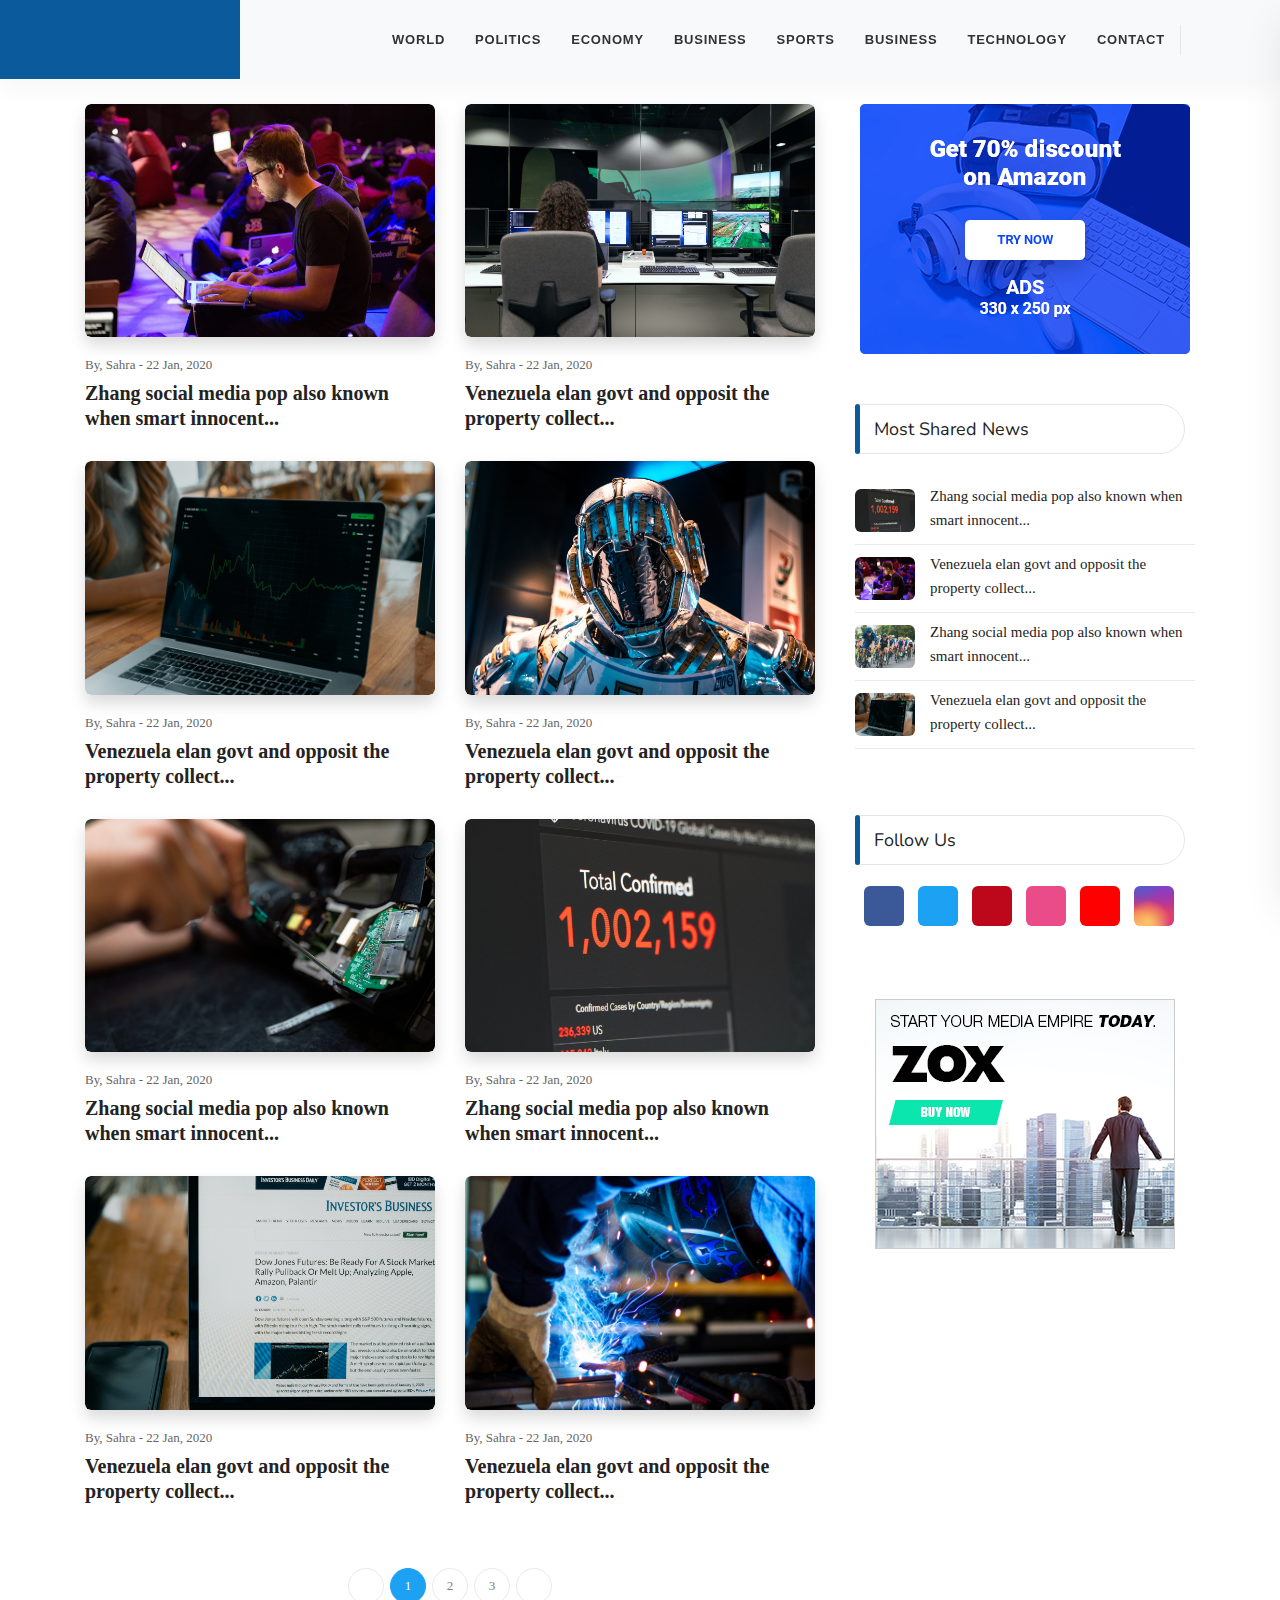
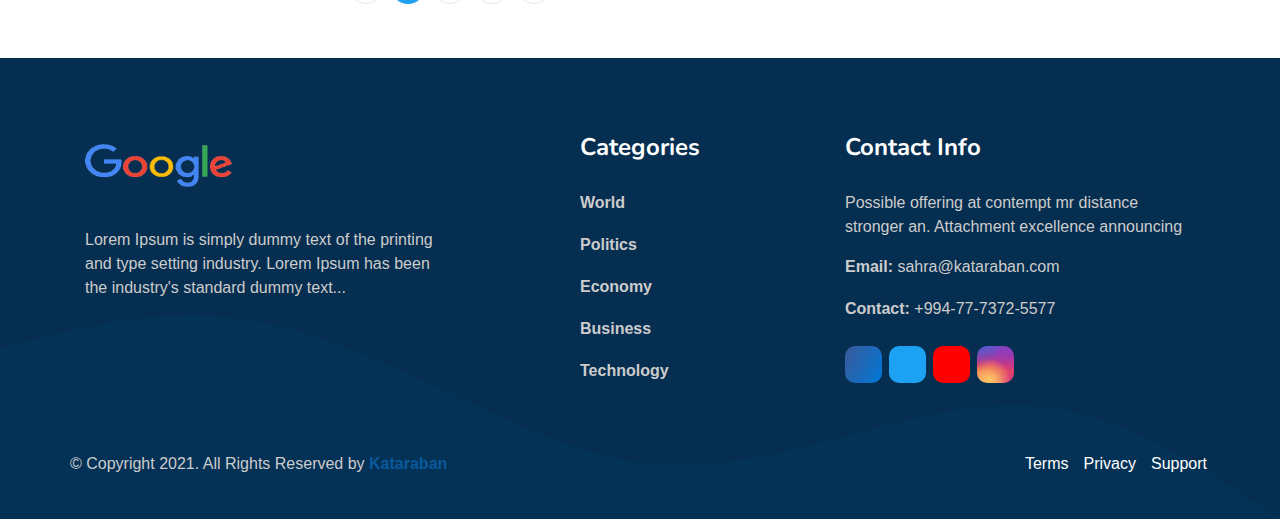
==== category.html @ 8603c038 "category started" ====
<!DOCTYPE html>
<html lang="en">

<head>
    <meta charset="UTF-8">
    <meta http-equiv="X-UA-Compatible" content="IE=edge">
    <meta name="viewport" content="width=device-width, initial-scale=1.0">
    <title>Home</title>
    <link rel="stylesheet" href="https://cdnjs.cloudflare.com/ajax/libs/twitter-bootstrap/4.5.0/css/bootstrap.min.css">
    <script src="https://kit.fontawesome.com/1f2890de0d.js" crossorigin="anonymous"></script>
    <link href="https://fonts.googleapis.com/css2?family=Nunito:wght@200;300;400;600;700;800&display=swap"
        rel="stylesheet">
    <!-- <link rel="stylesheet" href="https://cdnjs.cloudflare.com/ajax/libs/animate.css/4.0.0/animate.min.css"> -->
    <link rel="stylesheet" href="https://cdnjs.cloudflare.com/ajax/libs/animate.css/4.1.0/animate.min.css">
    <link rel="stylesheet" href="https://cdnjs.cloudflare.com/ajax/libs/animate.css/4.1.0/animate.min.css">
    <link rel="stylesheet" href="https://cdnjs.cloudflare.com/ajax/libs/OwlCarousel2/2.3.4/assets/owl.carousel.min.css">
    <link rel="stylesheet"
        href="https://cdnjs.cloudflare.com/ajax/libs/OwlCarousel2/2.3.4/assets/owl.theme.default.min.css">
    <link rel="stylesheet" href="assets/font/flaticon.css">
    <link rel="stylesheet" href="assets/css/style.css">
</head>

<body>
    <!-- Preloader Start -->
    <div class="se-pre-con"></div>
    <!-- Preloader End -->
    <!-- header started -->
    <header>
        <section id="navbar">
            <nav class="navbar navbar-expand-lg navbar-light bg-light">
                <a class="navbar-brand" href="#">
                    <img class="logo-light" src="assets/img/logo-light.png" alt="">
                    <img class="logo-black" src="assets/img/logo.png" alt="">
                </a>
                <button class="navbar-toggler" type="button" data-toggle="collapse"
                    data-target="#navbarSupportedContent" aria-controls="navbarSupportedContent" aria-expanded="false"
                    aria-label="Toggle navigation">
                    <span class="navbar-toggler-icon"></span>
                </button>
                <div class="collapse navbar-collapse  justify-content-end" id="navbarSupportedContent">
                    <ul class="navbar-nav">
                        <li class="nav-item dropdown">
                            <a class="nav-link" href="index.html">
                                World
                            </a>
                        </li>
                        <li class="nav-item dropdown">
                            <a class="nav-link" href="#">
                                Politics
                            </a>
                        </li>
                        <li class="nav-item dropdown">
                            <a class="nav-link" href="#">
                                Economy
                            </a>
                        </li>
                        <li class="nav-item dropdown">
                            <a class="nav-link" href="#">
                                Business
                            </a>
                        </li>
                        <li class="nav-item dropdown">
                            <a class="nav-link" href="#">
                                Sports
                            </a>
                        </li>
                        <li class="nav-item dropdown">
                            <a class="nav-link" href="#">
                                Business
                            </a>
                        </li>
                        <li class="nav-item dropdown">
                            <a class="nav-link" href="#">
                                Technology
                            </a>
                        </li>
                        <!-- contanct informations is here -->
                        <li class="nav-item">
                            <a class="nav-contact" href="#">CONTACT</a>
                        </li>
                    </ul>
                    <div class="nav-icons">
                        <ul>
                            <li class="search">
                                <a href="#">
                                    <i class="fas fa-search"></i>
                                </a>
                            </li>
                            <li class="side-menu-icon">
                                <a href="#">
                                    <i class="fas fa-bars"></i>
                                </a>
                            </li>
                        </ul>

                    </div>
                    <div class="top-search">
                        <div class="input-group">
                            <form action="#">
                                <input type="text" name="text" class="form-control" placeholder="Search">
                                <button type="submit">
                                    <i class="fas fa-search"></i>
                                </button>
                            </form>
                        </div>
                    </div>
                </div>
                <div class="side-menu">
                    <a href="#" class="close-side">
                        <i class="fas fa-times"></i>
                    </a>
                    <div class="contact-info">
                        <h4>Contact Info</h4>
                        <ul>
                            <li>
                                <div class="icon">
                                    <i class="flaticon-email"></i>
                                </div>
                                <div class="info">
                                    <span>EMAIL</span>
                                    sahra@kataraban.com
                                </div>
                            </li>
                            <li>
                                <div class="icon">
                                    <i class="flaticon-telephone"></i>
                                </div>
                                <div class="info">
                                    <span>PHONE</span>
                                    +123 456 7890
                                </div>
                            </li>
                            <li>
                                <div class="icon">
                                    <i class="flaticon-countdown"></i>
                                </div>
                                <div class="info">
                                    <span>OFFICE HOURS</span>
                                    Sat - Wed : 8:00 - 4:00
                                </div>
                            </li>
                        </ul>
                    </div>
                    <div class="widget">
                        <h4 class="title">Additional Links</h4>
                        <ul>
                            <li><a href="#">About</a></li>
                            <li><a href="#">Login</a></li>
                            <li><a href="#">Register</a></li>
                            <li><a href="#">Contact Us</a></li>
                        </ul>
                    </div>
                    <div class="widget-social">
                        <h4 class="title">Connect With Us</h4>
                        <ul class="link">
                            <li class="facebook"><a href="#"><i class="fab fa-facebook-f"></i></a></li>
                            <li class="twitter"><a href="#"><i class="fab fa-twitter"></i></a></li>
                            <li class="pinterest"><a href="#"><i class="fab fa-pinterest"></i></a></li>
                            <li class="dribbble"><a href="#"><i class="fab fa-dribbble"></i></a></li>
                        </ul>
                    </div>
                </div>

            </nav>
        </section>
        <!-- navbar end -->
        <!-- header finished -->
    </header>
    <!-- header finished -->

    <main>
        <!-- <section id="banner">
            <div class="container">
                <div class="banner3">
                    <a href="#">
                        <img class="max-w-full" src="assets/img/banner-03.jpg" alt="IMG">
                    </a>
                </div>
            </div>
        </section> -->
        <section id="news-by-category">
            <div class="container">
                <div class="row">
                    <div class="col-md-10 col-lg-8">
                        <div class="row">
                            <div class="col-lg-6">
                                <div class="last-added-news">
                                    <div class="news-item pos-relative">
                                        <a href="blog-detail-1.html" class="news-pic trans-03 shadow">
                                            <!-- <span class="dis-sub-item-tag">Technology</span> -->
                                            <img src="assets/img/technology-3.jpg" alt="IMG">
                                        </a>
                                        <div class="p-t-15 news-title">
                                            <span>
                                                <a href="#" class="name trans-03">
                                                    By, Sahra
                                                </a>
                                                <span class="f1-s-3 m-rl-3"> - </span>
                                                <span class="f1-s-3"> 22 Jan, 2020</span>
                                            </span>
                                            <h5>
                                                <a href="blog-detail-1.html" class="trans-03 news-title-a">
                                                    Zhang social media pop
                                                    also known when smart innocent...
                                                </a>
                                            </h5>
                                        </div>
                                    </div>
                                </div>
                            </div>
                            <div class="col-lg-6">
                                <div class="last-added-news">
                                    <div class="news-item pos-relative">
                                        <a href="blog-detail-1.html" class="news-pic trans-03 shadow">
                                            <!-- <span class="dis-sub-item-tag">Technology</span> -->
                                            <img src="assets/img/technology-1.jpg" alt="IMG">
                                        </a>
                                        <div class="p-t-15 news-title">
                                            <span>
                                                <a href="#" class="name trans-03">
                                                    By, Sahra
                                                </a>
                                                <span class="f1-s-3 m-rl-3"> - </span>
                                                <span class="f1-s-3"> 22 Jan, 2020</span>
                                            </span>
                                            <h5>
                                                <a href="blog-detail-1.html" class="trans-03 news-title-a">
                                                    Venezuela elan govt
                                                    and opposit the property collect...
                                                </a>
                                            </h5>
                                        </div>
                                    </div>
                                </div>
                            </div>
                            <div class="col-lg-6">
                                <div class="last-added-news">
                                    <div class="news-item pos-relative">
                                        <a href="blog-detail-1.html" class="news-pic trans-03 shadow">
                                            <!-- <span class="dis-sub-item-tag">Economy</span> -->
                                            <img src="assets/img/economy-1.jpg" alt="IMG">
                                        </a>
                                        <div class="p-t-15 news-title">
                                            <span>
                                                <a href="#" class="name trans-03">
                                                    By, Sahra
                                                </a>
                                                <span class="f1-s-3 m-rl-3"> - </span>
                                                <span class="f1-s-3"> 22 Jan, 2020</span>
                                            </span>
                                            <h5>
                                                <a href="blog-detail-1.html" class="trans-03 news-title-a">
                                                    Venezuela elan govt
                                                    and opposit the property collect...
                                                </a>
                                            </h5>
                                        </div>
                                    </div>
                                </div>
                            </div>
                            <div class="col-lg-6">
                                <div class="last-added-news">
                                    <div class="news-item pos-relative">
                                        <a href="blog-detail-1.html" class="news-pic trans-03 shadow">
                                            <!-- <span class="dis-sub-item-tag">Sports</span> -->
                                            <img src="assets/img/technology-2.jpg" alt="IMG">
                                        </a>
                                        <div class="p-t-15 news-title">
                                            <span>
                                                <a href="#" class="name trans-03">
                                                    By, Sahra
                                                </a>
                                                <span class="f1-s-3 m-rl-3"> - </span>
                                                <span class="f1-s-3"> 22 Jan, 2020</span>
                                            </span>
                                            <h5>
                                                <a href="blog-detail-1.html" class="trans-03 news-title-a">
                                                    Venezuela elan govt
                                                    and opposit the property collect...
                                                </a>
                                            </h5>
                                        </div>
                                    </div>
                                </div>
                            </div>
                            <div class="col-lg-6">
                                <div class="last-added-news">
                                    <div class="news-item pos-relative">
                                        <a href="blog-detail-1.html" class="news-pic trans-03 shadow">
                                            <!-- <span class="dis-sub-item-tag">Technology</span> -->
                                            <img src="assets/img/technology-4.jpg" alt="IMG">
                                        </a>
                                        <div class="p-t-15 news-title">
                                            <span>
                                                <a href="#" class="name trans-03">
                                                    By, Sahra
                                                </a>
                                                <span class="f1-s-3 m-rl-3"> - </span>
                                                <span class="f1-s-3"> 22 Jan, 2020</span>
                                            </span>
                                            <h5>
                                                <a href="blog-detail-1.html" class="trans-03 news-title-a">
                                                    Zhang social media pop
                                                    also known when smart innocent...
                                                </a>
                                            </h5>
                                        </div>
                                    </div>
                                </div>
                            </div>
                            <div class="col-lg-6">
                                <div class="last-added-news">
                                    <div class="news-item pos-relative">
                                        <a href="blog-detail-1.html" class="news-pic trans-03 shadow">
                                            <!-- <span class="dis-sub-item-tag">Technology</span> -->
                                            <img src="assets/img/economy-3.jpg" alt="IMG">
                                        </a>
                                        <div class="p-t-15 news-title">
                                            <span>
                                                <a href="#" class="name trans-03">
                                                    By, Sahra
                                                </a>
                                                <span class="f1-s-3 m-rl-3"> - </span>
                                                <span class="f1-s-3"> 22 Jan, 2020</span>
                                            </span>
                                            <h5>
                                                <a href="blog-detail-1.html" class="trans-03 news-title-a">
                                                    Zhang social media pop
                                                    also known when smart innocent...
                                                </a>
                                            </h5>
                                        </div>
                                    </div>
                                </div>
                            </div>
                            <div class="col-lg-6">
                                <div class="last-added-news">
                                    <div class="news-item pos-relative">
                                        <a href="blog-detail-1.html" class="news-pic trans-03 shadow">
                                            <!-- <span class="dis-sub-item-tag">Sports</span> -->
                                            <img src="assets/img/economy-2.jpg" alt="IMG">
                                        </a>
                                        <div class="p-t-15 news-title">
                                            <span>
                                                <a href="#" class="name trans-03">
                                                    By, Sahra
                                                </a>
                                                <span class="f1-s-3 m-rl-3"> - </span>
                                                <span class="f1-s-3"> 22 Jan, 2020</span>
                                            </span>
                                            <h5>
                                                <a href="blog-detail-1.html" class="trans-03 news-title-a">
                                                    Venezuela elan govt
                                                    and opposit the property collect...
                                                </a>
                                            </h5>
                                        </div>
                                    </div>
                                </div>
                            </div>
                            <div class="col-lg-6">
                                <div class="last-added-news">
                                    <div class="news-item pos-relative">
                                        <a href="blog-detail-1.html" class="news-pic trans-03 shadow">
                                            <!-- <span class="dis-sub-item-tag">Economy</span> -->
                                            <img src="assets/img/technology-5.jpg" alt="IMG">
                                        </a>
                                        <div class="p-t-15 news-title">
                                            <span>
                                                <a href="#" class="name trans-03">
                                                    By, Sahra
                                                </a>
                                                <span class="f1-s-3 m-rl-3"> - </span>
                                                <span class="f1-s-3"> 22 Jan, 2020</span>
                                            </span>
                                            <h5>
                                                <a href="blog-detail-1.html" class="trans-03 news-title-a">
                                                    Venezuela elan govt
                                                    and opposit the property collect...
                                                </a>
                                            </h5>
                                        </div>
                                    </div>
                                </div>
                            </div>
                        </div>
                        <!-- Pagination -->
                        <div class="pagination">
                            <a href="#" class="flex-c-c page-item hov-btn1 trans-03">
                                <i class="fa fa-angle-left"></i>
                            </a>
                            <a href="#" class="page-item trans-03 page-active">1</a>
                            <a href="#" class="page-item trans-03">2</a>
                            <a href="#" class="page-item trans-03">3</a>
                            <a href="#" class="page-item trans-03">
                                <i class="fa fa-angle-right"></i>
                            </a>
                        </div>
                    </div>
                    <div class="col-md-10 col-lg-4">
                        <div class="relative-news-banner">
                            <div class="banner">
                                <a href="#">
                                    <img class="max-w-full" src="assets/img/banner-2.jpg" alt="IMG">
                                </a>
                            </div>
                            <div class="most-shared">
                                <div class="head  m-r-10">
                                    <h3 class="title">Most Shared News</h3>
                                </div>
                                <ul class="news">
                                    <li>
                                        <div class="news-image">
                                            <img src="assets/img/economy-3.jpg" alt="Img">
                                        </div>
                                        <div class="title">
                                            <a href="#" class="trans-03">Zhang social media pop
                                                also known when smart innocent...
                                            </a>
                                        </div>
                                    </li>
                                    <li>
                                        <div class="news-image">
                                            <img src="assets/img/technology-3.jpg" alt="Img">
                                        </div>
                                        <div class="title">
                                            <a href="#" class="trans-03">Venezuela elan govt
                                                and opposit the property collect...
                                            </a>
                                        </div>
                                    </li>
                                    <li>
                                        <div class="news-image">
                                            <img src="assets/img/post-10.jpg" alt="Img">
                                        </div>
                                        <div class="title">
                                            <a href="#" class="trans-03">Zhang social media pop
                                                also known when smart innocent...
                                            </a>
                                        </div>
                                    </li>
                                    <li>
                                        <div class="news-image">
                                            <img src="assets/img/economy-1.jpg" alt="Img">
                                        </div>
                                        <div class="title">
                                            <a href="#" class="trans-03">Venezuela elan govt
                                                and opposit the property collect...
                                            </a>
                                        </div>
                                    </li>
                                </ul>
                            </div>
                            <div class="follow-us">
                                <div class="head  m-r-10">
                                    <h3 class="title">Follow Us</h3>
                                </div>
                                <ul class="link">
                                    <li class="facebook">
                                        <a href="#"><i class="fab fa-facebook-f"></i></a>
                                    </li>
                                    <li class="twitter">
                                        <a href="#"><i class="fab fa-twitter"></i></a>
                                    </li>
                                    <li class="pinterest">
                                        <a href="#"><i class="fab fa-pinterest"></i></a>
                                    </li>
                                    <li class="dribbble">
                                        <a href="#"><i class="fab fa-dribbble"></i>
                                        </a>
                                    </li>
                                    <li class="youtube">
                                        <a href="#"><i class="fab fa-youtube"></i></a>
                                    </li>
                                    <li class="instagram">
                                        <a href="#"><i class="fab fa-instagram"></i></a>
                                    </li>
                                </ul>
                            </div>
                            <div class="banner2">
                                <a href="#">
                                    <img class="max-w-full" src="assets/img/banner-1.png" alt="IMG">
                                </a>
                            </div>
                            <!-- <div class="banner">
                                <a href="#">
                                    <img class="max-w-full" src="assets/img/banner-2.jpg" alt="IMG">
                                </a>
                            </div> -->
                        </div>
                    </div>
                </div>
            </div>
        </section>
    </main>

    <footer>
        <section id="footer-dark">
            <div class="container">
                <div class="row">
                    <div class="col-lg-4">
                        <div class="image">
                            <img src="assets/img/logo.png" alt="" srcset="">
                        </div>
                        <div class="footer-text">
                            <p>Lorem Ipsum is simply dummy text of the printing and type setting industry. Lorem Ipsum
                                has been the industry's standard dummy text...</p>
                        </div>
                    </div>

                    <div class="col-lg-4 d-flex justify-content-center">
                        <div class="links">
                            <h4>Categories</h4>
                            <ul>
                                <li>
                                    <a href="#">World</a>
                                </li>
                                <li>
                                    <a href="#">Politics</a>
                                </li>
                                <li>
                                    <a href="#">Economy</a>
                                </li>
                                <li>
                                    <a href="#">Business</a>
                                </li>
                                <li>
                                    <a href="#">Technology</a>
                                </li>
                            </ul>
                        </div>

                    </div>
                    <div class="col-lg-4">
                        <h4>Contact Info</h4>
                        <p>Possible offering at contempt mr distance stronger an. Attachment excellence announcing</p>
                        <div class="contact-info">
                            <ul>
                                <li>
                                    <strong>Email: </strong> sahra@kataraban.com
                                </li>
                                <li>
                                    <strong>Contact: </strong> +994-77-7372-5577
                                </li>
                            </ul>
                        </div>
                        <ul class="social-icons">
                            <li class="facebook">
                                <a href="#"><i class="fab fa-facebook-f"></i></a>
                            </li>
                            <li class="twitter">
                                <a href="#"><i class="fab fa-twitter"></i></a>
                            </li>
                            <li class="youtube">
                                <a href="#"><i class="fab fa-youtube"></i></a>
                            </li>
                            <li class="instagram">
                                <a href="#"><i class="fab fa-instagram"></i></a>
                            </li>
                        </ul>
                    </div>

                </div>
                <div class="row" style=" padding-bottom: 20px;">
                    <div class="col-lg-6">
                        <div class="validThemes">
                            <p>&copy; Copyright 2021. All Rights Reserved by <a href="#">Kataraban</a></p>
                        </div>
                    </div>
                    <div class="col-lg-6">
                        <div class="footerEnd-text ">
                            <ul>
                                <li>
                                    <a href="#">Terms</a>
                                </li>
                                <li>
                                    <a href="#">Privacy</a>
                                </li>
                                <li>
                                    <a href="#">Support</a>
                                </li>
                            </ul>
                        </div>

                    </div>
                </div>
            </div>
            <div class="footer-shape" style="background-image: url(assets/img/footerPic.svg);"></div>

        </section>
    </footer>

    <script src="https://cdnjs.cloudflare.com/ajax/libs/jquery/3.5.1/jquery.min.js"></script>
    <script src="https://ajax.googleapis.com/ajax/libs/jquery/2.2.4/jquery.min.js"></script>
    <script src="https://cdnjs.cloudflare.com/ajax/libs/twitter-bootstrap/4.5.0/js/bootstrap.min.js"></script>
    <script src="https://cdnjs.cloudflare.com/ajax/libs/wow/1.1.2/wow.min.js"></script>
    <script src="https://cdnjs.cloudflare.com/ajax/libs/modernizr/2.8.3/modernizr.js"></script>
    <script src="https://cdnjs.cloudflare.com/ajax/libs/OwlCarousel2/2.3.4/owl.carousel.min.js"></script>
    <script src="assets/js/script.js"></script>
</body>
---- assets/font/flaticon.css ----
/*
  	Flaticon icon font: Flaticon
  	Creation date: 09/06/2020 21:09
  	*/

@font-face {
  font-family: "Flaticon";
  src: url("./Flaticon.eot");
  src: url("./Flaticon.eot?#iefix") format("embedded-opentype"),
       url("./Flaticon.woff2") format("woff2"),
       url("./Flaticon.woff") format("woff"),
       url("./Flaticon.ttf") format("truetype"),
       url("./Flaticon.svg#Flaticon") format("svg");
  font-weight: normal;
  font-style: normal;
}

@media screen and (-webkit-min-device-pixel-ratio:0) {
  @font-face {
    font-family: "Flaticon";
    src: url("./Flaticon.svg#Flaticon") format("svg");
  }
}

[class^="flaticon-"]:before, [class*=" flaticon-"]:before,
[class^="flaticon-"]:after, [class*=" flaticon-"]:after {   
  font-family: Flaticon;
font-style: normal;
}

.flaticon-problem:before { content: "\f100"; }
.flaticon-data-collection:before { content: "\f101"; }
.flaticon-target:before { content: "\f102"; }
.flaticon-null:before { content: "\f103"; }
.flaticon-data:before { content: "\f104"; }
.flaticon-cloud-data:before { content: "\f105"; }
.flaticon-countdown:before { content: "\f106"; }
.flaticon-telephone:before { content: "\f107"; }
.flaticon-email:before { content: "\f108"; }
---- assets/css/style.css ----
* {
  padding: 0;
  margin: 0;
}

html {
  width: 100%;
  height: 100%;
  position: relative;
  overflow: visible;
}

html,
body,
.wrapper {
  height: 100%;
}

ul li {
  list-style: none;
}

.sport-color {
  color: #e71d69;
}

.sport-before::before {
  background-color: #e71d69;
}

.last-before::before {
  background-color: #000080;
}

.last-color {
  color: #000080;
}

.technology-color {
  color: #0a5a9c;
}

.technology-before::before {
  background-color: #0a5a9c;
}

.economy-color {
  color: green;
}

.economy-before::before {
  background-color: green;
}

h1,
h2,
h3,
h4,
h5,
h6 {
  color: #232323;
  font-weight: normal;
  line-height: 1.2;
  font-family: "Nunito", sans-serif;
  letter-spacing: 0;
  margin: 0 !important;
}

h1,
h2,
h3,
h4 {
  margin-bottom: 15px;
}

h5,
h5 {
  margin-bottom: 10px;
}

a {
  text-decoration: none !important;
}

a:hover {
  text-decoration: none !important;
}

.pos-relative {
  position: relative;
}

.bg-img1 {
  background-position: center center;
  background-repeat: no-repeat;
  background-size: cover;
}

.size-a-3 {
  width: 100%;
  height: 440px;
}

.size-a-4 {
  width: 100%;
  height: 219px;
}

.p-rl-1 {
  padding-left: 1px;
  padding-right: 1px;
}

.p-b-2 {
  padding-bottom: 2px;
}

.p-r-15 {
  padding-right: 15px;
}

.p-rl-15 {
  padding-right: 15px;
  padding-left: 15px;
}

.p-all-15 {
  padding: 15px;
}

.p-t-15 {
  padding-top: 15px;
}

.p-t-35 {
  padding-top: 35px;
}

.m-all-5,
.m-t-5,
.m-tb-5 {
  margin-top: 5px;
}

.m-all-14,
.m-t-14,
.m-tb-14 {
  margin-top: 14px !important;
}

.m-r-10 {
  margin-right: 10px;
}

.m-all-10,
.m-b-10,
.m-tb-10 {
  margin-bottom: 10px;
}

.how1-child1 {
  position: absolute;
  z-index: 3;
  width: 100%;
  height: 100%;
  top: 0;
  left: 0;
  opacity: 0.9;
  background: rgba(0, 0, 0, 0.5);
  background: -webkit-gradient(linear, left bottom, left top, from(black), to(rgba(0, 0, 0, 0)));
  background: linear-gradient(bottom, black, rgba(0, 0, 0, 0));
}

.bg-img1:hover .how1-child1 {
  opacity: 0.7;
}

.trans-03 {
  -webkit-transition: all 0.3s;
  transition: all 0.3s;
}

#navbar .navbar {
  position: fixed;
  -webkit-box-shadow: 0 8px 25px 0 rgba(0, 0, 0, 0.04);
          box-shadow: 0 8px 25px 0 rgba(0, 0, 0, 0.04);
  width: 100%;
  z-index: 99;
  padding: 0;
}

#navbar .navbar .navbar-brand .logo-black {
  display: none;
}

#navbar .navbar .navbar-brand img {
  position: relative;
  z-index: 1;
  left: 62px;
}

#navbar .navbar .navbar-brand::after {
  content: "";
  position: absolute;
  left: 0;
  top: 0;
  height: 79px;
  width: 12em;
  background-color: #0A5A9C;
}

#navbar .navbar .navbar-collapse {
  margin-right: 60px;
}

#navbar .navbar .navbar-collapse .navbar-nav li {
  list-style: none;
}

#navbar .navbar .navbar-collapse .navbar-nav .nav-item {
  padding: 30px 15px;
}

#navbar .navbar .navbar-collapse .navbar-nav .nav-item .nav-link {
  padding: 0;
  font-weight: 800;
  font-size: 13px;
  color: #333333;
  display: block;
  -webkit-transition: all 0.35s ease-in-out;
  transition: all 0.35s ease-in-out;
  letter-spacing: 0.06em;
  text-transform: uppercase;
}

#navbar .navbar .navbar-collapse .navbar-nav .nav-item.active .nav-link, #navbar .navbar .navbar-collapse .navbar-nav .nav-item:hover .nav-link {
  color: #0A5A9C;
}

#navbar .navbar .navbar-collapse .navbar-nav .nav-contact {
  padding: 0;
  font-weight: 800;
  font-size: 13px;
  color: #333333;
  display: block;
  -webkit-transition: all 0.35s ease-in-out;
  transition: all 0.35s ease-in-out;
  letter-spacing: 0.06em;
  text-transform: uppercase;
}

#navbar .navbar .navbar-collapse .navbar-nav .nav-contact:hover {
  color: #0A5A9C;
}

#navbar .navbar .navbar-collapse .nav-icons {
  position: relative;
}

#navbar .navbar .navbar-collapse .nav-icons::before {
  content: "";
  position: absolute;
  background: #e7e7e7 none repeat scroll 0 0;
  top: 50%;
  left: 0;
  height: 30px;
  width: 1px;
  margin-top: -15px;
}

#navbar .navbar .navbar-collapse .nav-icons ul {
  display: -webkit-box;
  display: -ms-flexbox;
  display: flex;
  margin-top: 17px;
}

#navbar .navbar .navbar-collapse .nav-icons ul li a {
  position: relative;
  font-size: 18px;
  padding: 8px 10px;
  color: #666666;
}

#navbar .navbar .navbar-collapse .top-search {
  position: absolute;
  height: 50px;
  top: 90px;
  right: 67px;
  border: medium none;
  border-radius: 30px;
  -webkit-box-shadow: 0 10px 40px -15px rgba(0, 0, 0, 0.5);
          box-shadow: 0 10px 40px -15px rgba(0, 0, 0, 0.5);
  display: none;
  background-color: #ffffff;
  z-index: 99;
  border: 1px solid #e7e7e7;
}

#navbar .navbar .navbar-collapse .top-search .form-control {
  background-color: transparent;
  border: medium none !important;
  -webkit-box-shadow: inherit;
          box-shadow: inherit;
  color: #1c1c1c;
  min-width: 300px;
  height: 50px;
  padding: 0 20px;
}

#navbar .navbar .navbar-collapse .top-search button {
  background: transparent none repeat scroll 0 0;
  border: medium none;
  -webkit-box-shadow: inherit;
          box-shadow: inherit;
  color: #666666;
  height: 50px;
  position: absolute;
  right: 0;
  text-align: center;
  top: 0;
  width: 50px;
  z-index: 9;
}

#navbar .side-menu {
  -webkit-transition: all 0.3s ease-in-out;
  transition: all 0.3s ease-in-out;
  padding: 0 50px 50px 50px;
  width: 400px;
  position: fixed;
  right: 0px;
  top: 0px;
  z-index: 999;
  background-color: #ffffff;
  height: 100%;
  -webkit-box-shadow: 0 15px 40px -5px rgba(0, 0, 0, 0.1);
          box-shadow: 0 15px 40px -5px rgba(0, 0, 0, 0.1);
  overflow-y: auto;
  -webkit-transform: translateX(400px);
          transform: translateX(400px);
}

#navbar .side-menu h4 {
  display: block;
  font-weight: 800;
  margin-bottom: 25px;
  padding-bottom: 15px;
  padding-top: 50px;
  position: relative;
  text-transform: capitalize;
  z-index: 1;
  border-bottom: 1px dashed #dddddd;
}

#navbar .side-menu .close-side {
  position: absolute;
  right: 10%;
  top: 4%;
  font-size: 25px;
  color: #f44336;
}

#navbar .side-menu .contact-info ul {
  margin-top: 16px;
}

#navbar .side-menu .contact-info ul li {
  display: -webkit-box;
  display: -ms-flexbox;
  display: flex;
  -webkit-box-orient: horizontal;
  -webkit-box-direction: normal;
      -ms-flex-direction: row;
          flex-direction: row;
  padding-bottom: 30px;
}

#navbar .side-menu .contact-info ul li:last-child {
  padding: 0;
}

#navbar .side-menu .contact-info ul li .info {
  margin-top: 5px;
}

#navbar .side-menu .contact-info ul li .info span {
  display: block;
  font-family: "Nunito", sans-serif;
  font-weight: 900;
  line-height: 20px;
  text-transform: uppercase;
  font-size: 14px;
  width: 100%;
  margin-bottom: 5px;
  color: #232323;
}

#navbar .side-menu .contact-info ul li .icon {
  font-size: 40px;
  color: #0A5A9C;
  padding-right: 15px;
}

#navbar .side-menu .widget ul {
  margin-top: 16px;
}

#navbar .side-menu .widget ul li {
  display: block;
  font-family: "Nunito", sans-serif;
  font-size: 15px;
  margin-bottom: 15px;
}

#navbar .side-menu .widget ul li a {
  color: #232323;
}

#navbar .side-menu .widget-social ul {
  display: -webkit-box;
  display: -ms-flexbox;
  display: flex;
  margin-top: 16px;
}

#navbar .side-menu .widget-social ul li a {
  color: #ffffff;
  display: inline-block;
  font-weight: 600;
  height: 40px;
  line-height: 42px;
  margin-right: 5px;
  margin-top: 5px;
  padding: 0;
  text-align: center;
  width: 40px;
  border-radius: 5px;
  font-size: 13px;
}

#navbar .side-menu .widget-social ul li.facebook a {
  background: #3b5998;
}

#navbar .side-menu .widget-social ul li.twitter a {
  background-color: #1da1f2;
}

#navbar .side-menu .widget-social ul li.pinterest a {
  background-color: #bd081c;
}

#navbar .side-menu .widget-social ul li.dribbble a {
  background-color: #ea4c89;
}

#navbar .side-menu.open {
  -webkit-transform: translateX(17px);
          transform: translateX(17px);
}

.se-pre-con {
  position: fixed;
  left: 0px;
  top: 0px;
  width: 100%;
  height: 100%;
  z-index: 9999;
  background: url(../img/preloader.gif) center no-repeat #ffffff;
}

#footer-dark {
  padding: 75px 0;
  position: relative;
  background: #052E50 none repeat scroll 0 0 !important;
}

#footer-dark .footer-shape {
  position: absolute;
  background: -webkit-gradient(linear, left top, left bottom, from(rgba(27, 24, 65, 0.651)), to(rgba(33, 34, 68, 0.733)));
  background: linear-gradient(rgba(27, 24, 65, 0.651), rgba(33, 34, 68, 0.733));
  opacity: 0.03;
  left: 0;
  bottom: 0;
  height: 100%;
  width: 100%;
  background-repeat: no-repeat;
  background-position: center bottom;
  z-index: 1;
}

#footer-dark img {
  height: 65px;
  width: 147px;
  margin-bottom: 30px;
}

#footer-dark ul li {
  list-style: none;
  margin-bottom: 18px;
}

#footer-dark .links ul li a {
  display: inline-block;
  color: #cccccc;
  font-weight: 600;
}

#footer-dark .links ul li a:hover {
  color: #0A5A9C;
}

#footer-dark p {
  color: #cccccc;
}

#footer-dark h4 {
  color: #ffffff;
  display: inline-block;
  position: relative;
  margin-bottom: 30px  !important;
  font-weight: 700;
  z-index: 1;
}

#footer-dark .contact-info ul li {
  color: #cccccc;
}

#footer-dark .social-icons {
  display: -webkit-box;
  display: -ms-flexbox;
  display: flex;
  margin-top: 25px;
}

#footer-dark .social-icons li {
  margin-right: 7px;
}

#footer-dark .social-icons li a i {
  display: inline-block;
  width: 37px;
  height: 37px;
  line-height: 40px;
  text-align: center;
  color: #ffffff;
  border-radius: 10px;
  font-size: 14px;
}

#footer-dark .social-icons .fa-facebook-f {
  background: linear-gradient(120deg, #3b5998, #0078d7);
}

#footer-dark .social-icons .fa-twitter {
  background-color: #1da1f2;
}

#footer-dark .social-icons .fa-youtube {
  background-color: #ff0000;
}

#footer-dark .social-icons .fa-instagram {
  font-size: 29px;
  line-height: 38px;
  background: radial-gradient(circle farthest-corner at 35% 90%, #fec564, transparent 50%), radial-gradient(circle farthest-corner at 0 140%, #fec564, transparent 50%), radial-gradient(ellipse farthest-corner at 0 -25%, #5258cf, transparent 50%), radial-gradient(ellipse farthest-corner at 20% -50%, #5258cf, transparent 50%), radial-gradient(ellipse farthest-corner at 100% 0, #893dc2, transparent 50%), radial-gradient(ellipse farthest-corner at 60% -20%, #893dc2, transparent 50%), radial-gradient(ellipse farthest-corner at 100% 100%, #d9317a, transparent), -webkit-gradient(linear, left top, left bottom, from(#6559ca), color-stop(30%, #bc318f), color-stop(50%, #e33f5f), color-stop(70%, #f77638), to(#fec66d));
  background: radial-gradient(circle farthest-corner at 35% 90%, #fec564, transparent 50%), radial-gradient(circle farthest-corner at 0 140%, #fec564, transparent 50%), radial-gradient(ellipse farthest-corner at 0 -25%, #5258cf, transparent 50%), radial-gradient(ellipse farthest-corner at 20% -50%, #5258cf, transparent 50%), radial-gradient(ellipse farthest-corner at 100% 0, #893dc2, transparent 50%), radial-gradient(ellipse farthest-corner at 60% -20%, #893dc2, transparent 50%), radial-gradient(ellipse farthest-corner at 100% 100%, #d9317a, transparent), linear-gradient(#6559ca, #bc318f 30%, #e33f5f 50%, #f77638 70%, #fec66d 100%);
}

#footer-dark .validThemes {
  z-index: 44;
  position: absolute;
  top: 28px;
  left: 0;
}

#footer-dark .validThemes a {
  color: #0A5A9C;
  font-weight: 700;
  text-decoration: underline;
}

#footer-dark .validThemes p {
  color: #cccccc;
}

#footer-dark .footerEnd-text {
  z-index: 44;
  position: absolute;
  top: 28px;
  right: 3px;
}

#footer-dark .footerEnd-text ul {
  display: -webkit-box;
  display: -ms-flexbox;
  display: flex;
  -webkit-box-pack: end;
      -ms-flex-pack: end;
          justify-content: end;
}

#footer-dark .footerEnd-text ul li {
  list-style: none;
  margin-left: 15px;
}

#footer-dark .footerEnd-text ul li a {
  color: #ffffff;
}

#news-by-category {
  padding-top: 104px;
  padding-bottom: 20px;
}

#news-by-category .news-head {
  display: -webkit-box;
  display: -ms-flexbox;
  display: flex;
  -webkit-box-align: center;
      -ms-flex-align: center;
          align-items: center;
  -webkit-box-pack: justify;
      -ms-flex-pack: justify;
          justify-content: space-between;
  height: 50px;
  border: 1px solid #e6e6e6;
  padding: 0 18px;
  position: relative;
  border-radius: 4px 30px 30px 4px;
}

#news-by-category .news-head::before {
  content: "";
  display: block;
  position: absolute;
  width: 5px;
  height: calc(100% + 2px);
  top: -1px;
  left: -1px;
  border-radius: 4px;
}

#news-by-category .news-head .news-category {
  font-family: "Nunito", sans-serif;
  font-size: 18px;
  line-height: 1.333333;
  padding-right: 25px;
}

#news-by-category .last-added-news .news-item {
  margin-bottom: 30px;
}

#news-by-category .last-added-news .news-item .news-pic {
  display: block;
  overflow: hidden;
  -o-object-fit: cover;
     object-fit: cover;
  border-radius: 6px;
  position: relative;
}

#news-by-category .last-added-news .news-item .news-pic span {
  position: absolute;
  background: #007bff;
  top: 10px;
  left: 10px;
  padding: 4px 10px;
  text-transform: uppercase;
  font-size: 12px;
  font-weight: 600;
  border-radius: 4px;
  z-index: 9;
  color: #ffffff;
}

#news-by-category .last-added-news .news-item .news-pic span:hover {
  background-color: transparent;
  border: 1px solid;
  border-color: #ffffff;
  color: #ffffff;
}

#news-by-category .last-added-news .news-item .news-pic img {
  width: 100%;
  overflow: hidden;
  -o-object-fit: cover;
     object-fit: cover;
  border-radius: 6px;
  -webkit-transition: all 0.5s;
  transition: all 0.5s;
}

#news-by-category .last-added-news .news-item .news-pic img:hover {
  -webkit-transform: scale(1.1);
          transform: scale(1.1);
}

#news-by-category .last-added-news .news-item .news-title span {
  font-family: Roboto-Regular;
  font-size: 13px;
  line-height: 1.7;
  color: #666666;
}

#news-by-category .last-added-news .news-item .news-title .name {
  font-family: Roboto-Bold !important;
  font-size: 13px;
  line-height: 1.7;
  color: #666666;
}

#news-by-category .last-added-news .news-item .news-title h5 {
  padding-top: 5px;
}

#news-by-category .last-added-news .news-item .news-title h5 .news-title-a {
  font-family: Roboto-Regular;
  font-size: 20px;
  line-height: 1.25;
  font-weight: 600;
  color: #232323;
  -webkit-transition: all 0.3s;
  transition: all 0.3s;
}

#news-by-category .last-added-news .news-item .news-title h5 .news-title-a:hover {
  color: #1da1f2;
}

#news-by-category .relative-news-banner {
  padding-left: 10px;
  padding-bottom: 20px;
}

#news-by-category .relative-news-banner .banner {
  position: relative;
  display: -webkit-box;
  display: -ms-flexbox;
  display: flex;
  -webkit-box-pack: center;
      -ms-flex-pack: center;
          justify-content: center;
  -webkit-box-align: start;
      -ms-flex-align: start;
          align-items: flex-start;
  padding-bottom: 0;
  -webkit-box-sizing: border-box;
          box-sizing: border-box;
}

#news-by-category .relative-news-banner .banner img {
  max-width: 100%;
}

#news-by-category .relative-news-banner .most-shared {
  padding-top: 50px;
}

#news-by-category .relative-news-banner .most-shared .head {
  position: relative;
  display: -webkit-box;
  display: -ms-flexbox;
  display: flex;
  -webkit-box-align: center;
      -ms-flex-align: center;
          align-items: center;
  -webkit-box-pack: start;
      -ms-flex-pack: start;
          justify-content: flex-start;
  height: 50px;
  border: 1px solid #e6e6e6;
  padding: 0 18px;
  border-radius: 4px 30px 30px 4px;
}

#news-by-category .relative-news-banner .most-shared .head::before {
  content: "";
  display: block;
  position: absolute;
  width: 5px;
  height: calc(100% + 2px);
  top: -1px;
  left: -1px;
  border-radius: 4px;
  background-color: #0A5A9C;
}

#news-by-category .relative-news-banner .most-shared .head .title {
  font-family: "Nunito", sans-serif;
  font-size: 18px;
  line-height: 1.333333;
  color: #232323;
  padding-right: 25px;
}

#news-by-category .relative-news-banner .most-shared .news {
  padding-top: 35px;
}

#news-by-category .relative-news-banner .most-shared .news li {
  display: -webkit-box;
  display: -ms-flexbox;
  display: flex;
  -webkit-box-align: start;
      -ms-flex-align: start;
          align-items: flex-start;
  -webkit-box-pack: justify;
      -ms-flex-pack: justify;
          justify-content: space-between;
  margin-bottom: 12px;
  padding-bottom: 12px;
  border-bottom: 1px solid rgba(0, 0, 0, 0.08);
}

#news-by-category .relative-news-banner .most-shared .news li .news-image {
  padding-right: 15px;
}

#news-by-category .relative-news-banner .most-shared .news li .news-image img {
  width: 60px;
  height: 43px;
  border-radius: 6px;
}

#news-by-category .relative-news-banner .most-shared .news li .title {
  margin-top: -5px;
}

#news-by-category .relative-news-banner .most-shared .news li .title a {
  width: calc(100% - 48px);
  font-family: Roboto-Medium;
  font-size: 15px;
  line-height: 1.466667;
  color: #232323;
}

#news-by-category .relative-news-banner .most-shared .news li .title a:hover {
  color: #1da1f2;
}

#news-by-category .relative-news-banner .follow-us {
  padding-top: 50px;
}

#news-by-category .relative-news-banner .follow-us .head {
  position: relative;
  display: -webkit-box;
  display: -ms-flexbox;
  display: flex;
  -webkit-box-align: center;
      -ms-flex-align: center;
          align-items: center;
  -webkit-box-pack: start;
      -ms-flex-pack: start;
          justify-content: flex-start;
  height: 50px;
  border: 1px solid #e6e6e6;
  padding: 0 18px;
  border-radius: 4px 30px 30px 4px;
}

#news-by-category .relative-news-banner .follow-us .head::before {
  content: "";
  display: block;
  position: absolute;
  width: 5px;
  height: calc(100% + 2px);
  top: -1px;
  left: -1px;
  border-radius: 4px;
  background-color: #0A5A9C;
}

#news-by-category .relative-news-banner .follow-us .head .title {
  font-family: "Nunito", sans-serif;
  font-size: 18px;
  line-height: 1.333333;
  color: #232323;
  padding-right: 25px;
}

#news-by-category .relative-news-banner .follow-us ul {
  display: -webkit-box;
  display: -ms-flexbox;
  display: flex;
  margin-top: 16px;
}

#news-by-category .relative-news-banner .follow-us ul li {
  margin-left: 9px;
}

#news-by-category .relative-news-banner .follow-us ul li a {
  color: #ffffff;
  display: inline-block;
  font-weight: 600;
  height: 40px;
  line-height: 42px;
  margin-right: 5px;
  margin-top: 5px;
  padding: 0;
  text-align: center;
  width: 40px;
  border-radius: 6px;
  font-size: 13px;
}

#news-by-category .relative-news-banner .follow-us ul li.facebook a {
  background: #3b5998;
}

#news-by-category .relative-news-banner .follow-us ul li.twitter a {
  background-color: #1da1f2;
}

#news-by-category .relative-news-banner .follow-us ul li.pinterest a {
  background-color: #bd081c;
}

#news-by-category .relative-news-banner .follow-us ul li.dribbble a {
  background-color: #ea4c89;
}

#news-by-category .relative-news-banner .follow-us ul li.youtube a {
  background-color: #ff0000;
}

#news-by-category .relative-news-banner .follow-us ul li.instagram a {
  font-size: 29px;
  line-height: 38px;
  background: radial-gradient(circle farthest-corner at 35% 90%, #fec564, transparent 50%), radial-gradient(circle farthest-corner at 0 140%, #fec564, transparent 50%), radial-gradient(ellipse farthest-corner at 0 -25%, #5258cf, transparent 50%), radial-gradient(ellipse farthest-corner at 20% -50%, #5258cf, transparent 50%), radial-gradient(ellipse farthest-corner at 100% 0, #893dc2, transparent 50%), radial-gradient(ellipse farthest-corner at 60% -20%, #893dc2, transparent 50%), radial-gradient(ellipse farthest-corner at 100% 100%, #d9317a, transparent), -webkit-gradient(linear, left top, left bottom, from(#6559ca), color-stop(30%, #bc318f), color-stop(50%, #e33f5f), color-stop(70%, #f77638), to(#fec66d));
  background: radial-gradient(circle farthest-corner at 35% 90%, #fec564, transparent 50%), radial-gradient(circle farthest-corner at 0 140%, #fec564, transparent 50%), radial-gradient(ellipse farthest-corner at 0 -25%, #5258cf, transparent 50%), radial-gradient(ellipse farthest-corner at 20% -50%, #5258cf, transparent 50%), radial-gradient(ellipse farthest-corner at 100% 0, #893dc2, transparent 50%), radial-gradient(ellipse farthest-corner at 60% -20%, #893dc2, transparent 50%), radial-gradient(ellipse farthest-corner at 100% 100%, #d9317a, transparent), linear-gradient(#6559ca, #bc318f 30%, #e33f5f 50%, #f77638 70%, #fec66d 100%);
}

#news-by-category .relative-news-banner .banner2 {
  position: relative;
  display: -webkit-box;
  display: -ms-flexbox;
  display: flex;
  -webkit-box-pack: center;
      -ms-flex-pack: center;
          justify-content: center;
  -webkit-box-align: start;
      -ms-flex-align: start;
          align-items: flex-start;
  padding-bottom: 0;
  padding-top: 50px;
  -webkit-box-sizing: border-box;
          box-sizing: border-box;
}

#news-by-category .relative-news-banner .banner2 img {
  max-width: 100%;
}

#news-by-category .pagination {
  display: -webkit-box;
  display: -ms-flexbox;
  display: flex;
  -webkit-box-align: center;
      -ms-flex-align: center;
          align-items: center;
  -webkit-box-pack: center;
      -ms-flex-pack: center;
          justify-content: center;
  -ms-flex-wrap: wrap;
      flex-wrap: wrap;
  padding-top: 31px;
  padding-bottom: 31px;
}

#news-by-category .pagination .page-item {
  font-family: Roboto-Regular;
  display: -webkit-box;
  display: -ms-flexbox;
  display: flex;
  margin: 3px;
  -webkit-box-align: center;
      -ms-flex-align: center;
          align-items: center;
  -webkit-box-pack: center;
      -ms-flex-pack: center;
          justify-content: center;
  font-size: 13px;
  line-height: 1.5;
  color: #808080;
  width: 36px;
  height: 36px;
  border: 1px solid #e9e9e9;
  border-radius: 50%;
}

#news-by-category .pagination .page-item.page-active, #news-by-category .pagination .page-item:hover {
  background-color: #1da1f2;
  border-color: #1da1f2;
  color: #fff;
}

.banner1 {
  position: relative;
  display: -webkit-box;
  display: -ms-flexbox;
  display: flex;
  -webkit-box-pack: center;
      -ms-flex-pack: center;
          justify-content: center;
  -webkit-box-align: start;
      -ms-flex-align: start;
          align-items: flex-start;
  padding-bottom: 0;
  padding-top: 95px;
  -webkit-box-sizing: border-box;
          box-sizing: border-box;
}

.banner1 img {
  max-width: 100%;
}

#top-news {
  padding-top: 20px;
}

#top-news .bg-img1 {
  background-position: center center;
  background-repeat: no-repeat;
  background-size: cover;
}

#top-news .bg-img1 .newsInfoRight {
  -webkit-box-pack: end;
      -ms-flex-pack: end;
          justify-content: flex-end;
  -webkit-box-orient: vertical;
  -webkit-box-direction: normal;
      -ms-flex-direction: column;
          flex-direction: column;
  display: -webkit-box;
  display: -ms-flexbox;
  display: flex;
  width: 100%;
  height: 100%;
  padding-right: 25px;
  padding-left: 25px;
  padding-bottom: 20px;
  padding-top: 20px;
}

#top-news .bg-img1 .newsInfoRight .newsCategoryRight {
  z-index: 3;
  font-family: Roboto-Regular;
  font-size: 14px;
  line-height: 1.2;
  color: #ffffff;
  border-color: #ffffff;
  -webkit-transition: all 0.3s;
  transition: all 0.3s;
  padding: 4px 10px;
  border: 1px solid;
  border-radius: 4px;
}

#top-news .bg-img1 .newsInfoRight .newsCategoryRight:hover {
  background: #1da1f2;
  text-decoration: none;
  border-color: #1da1f2;
}

#top-news .bg-img1 .newsInfoRight .news-title {
  z-index: 3;
}

#top-news .bg-img1 .newsInfoRight .news-title .news-title-a {
  overflow: hidden;
  display: -webkit-box;
  font-family: Roboto-Medium;
  font-size: 30px;
  line-height: 1.2;
  color: #ffffff;
  -webkit-transition: all 0.3s;
  transition: all 0.3s;
  max-width: 100%;
  max-height: 72px;
  z-index: 3;
}

#top-news .bg-img1 .newsInfoRight .news-title .news-title-a:hover {
  color: #1da1f2;
}

#top-news .bg-img1 .newsInfoRight .how1-child2 {
  z-index: 3;
}

#top-news .bg-img1 .newsInfoRight .how1-child2 span {
  font-family: Roboto-Regular;
  font-size: 13px;
  line-height: 1.7;
  color: #ccc;
}

#top-news .bg-img1 .newsInfoRight .how1-child2 .name {
  font-family: Roboto-Bold !important;
  font-size: 13px;
  line-height: 1.7;
}

#top-news .bg-img1 .newsInfoLeft {
  z-index: 3;
  -webkit-box-pack: end;
      -ms-flex-pack: end;
          justify-content: flex-end;
  -webkit-box-orient: vertical;
  -webkit-box-direction: normal;
      -ms-flex-direction: column;
          flex-direction: column;
  display: -webkit-box;
  display: -ms-flexbox;
  display: flex;
  width: 100%;
  height: 100%;
  padding-right: 25px;
  padding-left: 25px;
  padding-bottom: 20px;
  padding-top: 20px;
}

#top-news .bg-img1 .newsInfoLeft .newsCategoryLeft {
  z-index: 3;
  font-family: Roboto-Regular;
  font-size: 14px;
  line-height: 1.2;
  color: #ffffff;
  border-color: #ffffff;
  -webkit-transition: all 0.3s;
  transition: all 0.3s;
  padding: 4px 10px;
  border: 1px solid;
  border-radius: 4px;
}

#top-news .bg-img1 .newsInfoLeft .newsCategoryLeft:hover {
  background: #1da1f2;
  text-decoration: none;
  border-color: #1da1f2;
}

#top-news .bg-img1 .newsInfoLeft .news-title {
  z-index: 3;
}

#top-news .bg-img1 .newsInfoLeft .news-title .news-title-a {
  z-index: 3;
  overflow: hidden;
  display: -webkit-box;
  font-family: Roboto-Medium;
  font-size: 16px;
  line-height: 1.5;
  max-height: 45px;
  color: #ffffff;
  -webkit-transition: all 0.3s;
  transition: all 0.3s;
}

#top-news .bg-img1 .newsInfoLeft .news-title .news-title-a:hover {
  color: #1da1f2;
}

#top-news .bg-img1 .newsInfoLeft .how1-child2 {
  z-index: 3;
}

#top-news .bg-img1 .newsInfoLeft .how1-child2 span {
  font-family: Roboto-Regular;
  font-size: 13px;
  line-height: 1.7;
  color: #ccc;
}

#top-news .bg-img1 .newsInfoLeft .how1-child2 .name {
  font-family: Roboto-Bold !important;
  font-size: 13px;
  line-height: 1.7;
}

#new-news {
  padding-top: 104px;
  padding-bottom: 20px;
}

#new-news .news-by-category .news .news-head {
  display: -webkit-box;
  display: -ms-flexbox;
  display: flex;
  -webkit-box-align: center;
      -ms-flex-align: center;
          align-items: center;
  -webkit-box-pack: justify;
      -ms-flex-pack: justify;
          justify-content: space-between;
  height: 50px;
  border: 1px solid #e6e6e6;
  padding: 0 18px;
  position: relative;
  border-radius: 4px 30px 30px 4px;
}

#new-news .news-by-category .news .news-head::before {
  content: "";
  display: block;
  position: absolute;
  width: 5px;
  height: calc(100% + 2px);
  top: -1px;
  left: -1px;
  border-radius: 4px;
}

#new-news .news-by-category .news .news-head .news-category {
  font-family: "Nunito", sans-serif;
  font-size: 18px;
  line-height: 1.333333;
  padding-right: 25px;
}

#new-news .news-by-category .news .news-head .view-all {
  padding-left: 10px;
  white-space: nowrap;
  text-transform: uppercase;
  color: #666666;
}

#new-news .news-by-category .news .news-head .view-all:hover {
  color: #1da1f2;
}

#new-news .news-by-category .news .news-content {
  padding-top: 35px;
}

#new-news .news-by-category .news .news-content .news-right {
  margin-bottom: 30px;
}

#new-news .news-by-category .news .news-content .news-right .news-right-pic {
  display: block;
  overflow: hidden;
  -o-object-fit: cover;
     object-fit: cover;
  border-radius: 6px;
  position: relative;
}

#new-news .news-by-category .news .news-content .news-right .news-right-pic span {
  position: absolute;
  background: #007bff;
  top: 10px;
  left: 10px;
  padding: 4px 10px;
  text-transform: uppercase;
  font-size: 12px;
  font-weight: 600;
  border-radius: 4px;
  z-index: 9;
  color: #ffffff;
}

#new-news .news-by-category .news .news-content .news-right .news-right-pic span:hover {
  background-color: transparent;
  border: 1px solid;
  border-color: #ffffff;
  color: #ffffff;
}

#new-news .news-by-category .news .news-content .news-right .news-right-pic img {
  width: 100%;
  overflow: hidden;
  -o-object-fit: cover;
     object-fit: cover;
  border-radius: 6px;
  -webkit-transition: all 0.5s;
  transition: all 0.5s;
}

#new-news .news-by-category .news .news-content .news-right .news-right-pic img:hover {
  -webkit-transform: scale(1.1);
          transform: scale(1.1);
}

#new-news .news-by-category .news .news-content .news-right .news-right-title span {
  font-family: Roboto-Regular;
  font-size: 13px;
  line-height: 1.7;
  color: #666666;
}

#new-news .news-by-category .news .news-content .news-right .news-right-title .name {
  font-family: Roboto-Bold !important;
  font-size: 13px;
  line-height: 1.7;
  color: #666666;
}

#new-news .news-by-category .news .news-content .news-right .news-right-title h5 {
  padding-top: 5px;
}

#new-news .news-by-category .news .news-content .news-right .news-right-title h5 .news-title-a {
  font-family: Roboto-Regular;
  font-size: 20px;
  line-height: 1.25;
  font-weight: 600;
  color: #232323;
  -webkit-transition: all 0.3s;
  transition: all 0.3s;
}

#new-news .news-by-category .news .news-content .news-right .news-right-title h5 .news-title-a:hover {
  color: #1da1f2;
}

#new-news .news-by-category .news .news-content .news-left {
  margin-bottom: 30px;
  display: -webkit-box;
  display: -ms-flexbox;
  display: flex;
  -webkit-box-align: start;
      -ms-flex-align: start;
          align-items: flex-start;
  -webkit-box-pack: justify;
      -ms-flex-pack: justify;
          justify-content: space-between;
  -ms-flex-wrap: wrap;
      flex-wrap: wrap;
  position: relative;
  margin-bottom: 30px;
}

#new-news .news-by-category .news .news-content .news-left .news-left-pic {
  display: block;
  overflow: hidden;
  border-radius: 6px;
  width: 100px;
}

#new-news .news-by-category .news .news-content .news-left .news-left-pic img {
  width: 100%;
  overflow: hidden;
  -o-object-fit: cover;
     object-fit: cover;
  border-radius: 6px;
  -webkit-transition: all 0.5s;
  transition: all 0.5s;
}

#new-news .news-by-category .news .news-content .news-left .news-left-pic img:hover {
  -webkit-transform: scale(1.1);
          transform: scale(1.1);
}

#new-news .news-by-category .news .news-content .news-left .news-left-title {
  width: calc(100% - 118px);
}

#new-news .news-by-category .news .news-content .news-left .news-left-title span {
  font-family: Roboto-Regular;
  font-size: 13px;
  line-height: 1.7;
  color: #666666;
}

#new-news .news-by-category .news .news-content .news-left .news-left-title .name {
  font-family: Roboto-Bold !important;
  font-size: 13px;
  line-height: 1.7;
  color: #666666;
}

#new-news .news-by-category .news .news-content .news-left .news-left-title h5 .news-title-a {
  font-family: Roboto-Medium;
  font-size: 15px;
  line-height: 1.333333;
  color: #232323;
  -webkit-transition: all 0.3s;
  transition: all 0.3s;
}

#new-news .news-by-category .news .news-content .news-left .news-left-title h5 .news-title-a:hover {
  color: #1da1f2;
}

#new-news .relative-news-banner {
  padding-left: 10px;
  padding-bottom: 20px;
}

#new-news .relative-news-banner .banner {
  position: relative;
  display: -webkit-box;
  display: -ms-flexbox;
  display: flex;
  -webkit-box-pack: center;
      -ms-flex-pack: center;
          justify-content: center;
  -webkit-box-align: start;
      -ms-flex-align: start;
          align-items: flex-start;
  padding-bottom: 0;
  -webkit-box-sizing: border-box;
          box-sizing: border-box;
}

#new-news .relative-news-banner .banner img {
  max-width: 100%;
}

#new-news .relative-news-banner .most-shared {
  padding-top: 50px;
}

#new-news .relative-news-banner .most-shared .head {
  position: relative;
  display: -webkit-box;
  display: -ms-flexbox;
  display: flex;
  -webkit-box-align: center;
      -ms-flex-align: center;
          align-items: center;
  -webkit-box-pack: start;
      -ms-flex-pack: start;
          justify-content: flex-start;
  height: 50px;
  border: 1px solid #e6e6e6;
  padding: 0 18px;
  border-radius: 4px 30px 30px 4px;
}

#new-news .relative-news-banner .most-shared .head::before {
  content: "";
  display: block;
  position: absolute;
  width: 5px;
  height: calc(100% + 2px);
  top: -1px;
  left: -1px;
  border-radius: 4px;
  background-color: #0A5A9C;
}

#new-news .relative-news-banner .most-shared .head .title {
  font-family: "Nunito", sans-serif;
  font-size: 18px;
  line-height: 1.333333;
  color: #232323;
  padding-right: 25px;
}

#new-news .relative-news-banner .most-shared .news {
  padding-top: 35px;
}

#new-news .relative-news-banner .most-shared .news li {
  display: -webkit-box;
  display: -ms-flexbox;
  display: flex;
  -webkit-box-align: start;
      -ms-flex-align: start;
          align-items: flex-start;
  -webkit-box-pack: justify;
      -ms-flex-pack: justify;
          justify-content: space-between;
  margin-bottom: 12px;
  padding-bottom: 12px;
  border-bottom: 1px solid rgba(0, 0, 0, 0.08);
}

#new-news .relative-news-banner .most-shared .news li .news-image {
  padding-right: 15px;
}

#new-news .relative-news-banner .most-shared .news li .news-image img {
  width: 60px;
  height: 43px;
  border-radius: 6px;
}

#new-news .relative-news-banner .most-shared .news li .title {
  margin-top: -5px;
}

#new-news .relative-news-banner .most-shared .news li .title a {
  width: calc(100% - 48px);
  font-family: Roboto-Medium;
  font-size: 15px;
  line-height: 1.466667;
  color: #232323;
}

#new-news .relative-news-banner .most-shared .news li .title a:hover {
  color: #1da1f2;
}

#new-news .relative-news-banner .follow-us {
  padding-top: 50px;
}

#new-news .relative-news-banner .follow-us .head {
  position: relative;
  display: -webkit-box;
  display: -ms-flexbox;
  display: flex;
  -webkit-box-align: center;
      -ms-flex-align: center;
          align-items: center;
  -webkit-box-pack: start;
      -ms-flex-pack: start;
          justify-content: flex-start;
  height: 50px;
  border: 1px solid #e6e6e6;
  padding: 0 18px;
  border-radius: 4px 30px 30px 4px;
}

#new-news .relative-news-banner .follow-us .head::before {
  content: "";
  display: block;
  position: absolute;
  width: 5px;
  height: calc(100% + 2px);
  top: -1px;
  left: -1px;
  border-radius: 4px;
  background-color: #0A5A9C;
}

#new-news .relative-news-banner .follow-us .head .title {
  font-family: "Nunito", sans-serif;
  font-size: 18px;
  line-height: 1.333333;
  color: #232323;
  padding-right: 25px;
}

#new-news .relative-news-banner .follow-us ul {
  display: -webkit-box;
  display: -ms-flexbox;
  display: flex;
  margin-top: 16px;
}

#new-news .relative-news-banner .follow-us ul li {
  margin-left: 9px;
}

#new-news .relative-news-banner .follow-us ul li a {
  color: #ffffff;
  display: inline-block;
  font-weight: 600;
  height: 40px;
  line-height: 42px;
  margin-right: 5px;
  margin-top: 5px;
  padding: 0;
  text-align: center;
  width: 40px;
  border-radius: 6px;
  font-size: 13px;
}

#new-news .relative-news-banner .follow-us ul li.facebook a {
  background: #3b5998;
}

#new-news .relative-news-banner .follow-us ul li.twitter a {
  background-color: #1da1f2;
}

#new-news .relative-news-banner .follow-us ul li.pinterest a {
  background-color: #bd081c;
}

#new-news .relative-news-banner .follow-us ul li.dribbble a {
  background-color: #ea4c89;
}

#new-news .relative-news-banner .follow-us ul li.youtube a {
  background-color: #ff0000;
}

#new-news .relative-news-banner .follow-us ul li.instagram a {
  font-size: 29px;
  line-height: 38px;
  background: radial-gradient(circle farthest-corner at 35% 90%, #fec564, transparent 50%), radial-gradient(circle farthest-corner at 0 140%, #fec564, transparent 50%), radial-gradient(ellipse farthest-corner at 0 -25%, #5258cf, transparent 50%), radial-gradient(ellipse farthest-corner at 20% -50%, #5258cf, transparent 50%), radial-gradient(ellipse farthest-corner at 100% 0, #893dc2, transparent 50%), radial-gradient(ellipse farthest-corner at 60% -20%, #893dc2, transparent 50%), radial-gradient(ellipse farthest-corner at 100% 100%, #d9317a, transparent), -webkit-gradient(linear, left top, left bottom, from(#6559ca), color-stop(30%, #bc318f), color-stop(50%, #e33f5f), color-stop(70%, #f77638), to(#fec66d));
  background: radial-gradient(circle farthest-corner at 35% 90%, #fec564, transparent 50%), radial-gradient(circle farthest-corner at 0 140%, #fec564, transparent 50%), radial-gradient(ellipse farthest-corner at 0 -25%, #5258cf, transparent 50%), radial-gradient(ellipse farthest-corner at 20% -50%, #5258cf, transparent 50%), radial-gradient(ellipse farthest-corner at 100% 0, #893dc2, transparent 50%), radial-gradient(ellipse farthest-corner at 60% -20%, #893dc2, transparent 50%), radial-gradient(ellipse farthest-corner at 100% 100%, #d9317a, transparent), linear-gradient(#6559ca, #bc318f 30%, #e33f5f 50%, #f77638 70%, #fec66d 100%);
}

#new-news .relative-news-banner .banner2 {
  position: relative;
  display: -webkit-box;
  display: -ms-flexbox;
  display: flex;
  -webkit-box-pack: center;
      -ms-flex-pack: center;
          justify-content: center;
  -webkit-box-align: start;
      -ms-flex-align: start;
          align-items: flex-start;
  padding-bottom: 0;
  padding-top: 50px;
  -webkit-box-sizing: border-box;
          box-sizing: border-box;
}

#new-news .relative-news-banner .banner2 img {
  max-width: 100%;
}

#banner .banner3 {
  position: relative;
  display: -webkit-box;
  display: -ms-flexbox;
  display: flex;
  -webkit-box-pack: center;
      -ms-flex-pack: center;
          justify-content: center;
  -webkit-box-align: center;
      -ms-flex-align: center;
          align-items: center;
  padding-bottom: 0;
  -webkit-box-sizing: border-box;
          box-sizing: border-box;
}

#banner .banner3 img {
  display: inline-block;
  border: 1px solid #eeeeee;
  padding: 15px 20px;
  border-radius: 10px;
}

#last-added {
  padding-top: 43px;
  padding-bottom: 60px;
}

#last-added .news-head {
  display: -webkit-box;
  display: -ms-flexbox;
  display: flex;
  -webkit-box-align: center;
      -ms-flex-align: center;
          align-items: center;
  -webkit-box-pack: justify;
      -ms-flex-pack: justify;
          justify-content: space-between;
  height: 50px;
  border: 1px solid #e6e6e6;
  padding: 0 18px;
  position: relative;
  border-radius: 4px 30px 30px 4px;
}

#last-added .news-head::before {
  content: "";
  display: block;
  position: absolute;
  width: 5px;
  height: calc(100% + 2px);
  top: -1px;
  left: -1px;
  border-radius: 4px;
}

#last-added .news-head .news-category {
  font-family: "Nunito", sans-serif;
  font-size: 18px;
  line-height: 1.333333;
  padding-right: 25px;
}

#last-added .last-added-news .news-item {
  margin-bottom: 30px;
}

#last-added .last-added-news .news-item .news-pic {
  display: block;
  overflow: hidden;
  -o-object-fit: cover;
     object-fit: cover;
  border-radius: 6px;
  position: relative;
}

#last-added .last-added-news .news-item .news-pic span {
  position: absolute;
  background: #007bff;
  top: 10px;
  left: 10px;
  padding: 4px 10px;
  text-transform: uppercase;
  font-size: 12px;
  font-weight: 600;
  border-radius: 4px;
  z-index: 9;
  color: #ffffff;
}

#last-added .last-added-news .news-item .news-pic span:hover {
  background-color: transparent;
  border: 1px solid;
  border-color: #ffffff;
  color: #ffffff;
}

#last-added .last-added-news .news-item .news-pic img {
  width: 100%;
  overflow: hidden;
  -o-object-fit: cover;
     object-fit: cover;
  border-radius: 6px;
  -webkit-transition: all 0.5s;
  transition: all 0.5s;
}

#last-added .last-added-news .news-item .news-pic img:hover {
  -webkit-transform: scale(1.1);
          transform: scale(1.1);
}

#last-added .last-added-news .news-item .news-title span {
  font-family: Roboto-Regular;
  font-size: 13px;
  line-height: 1.7;
  color: #666666;
}

#last-added .last-added-news .news-item .news-title .name {
  font-family: Roboto-Bold !important;
  font-size: 13px;
  line-height: 1.7;
  color: #666666;
}

#last-added .last-added-news .news-item .news-title h5 {
  padding-top: 5px;
}

#last-added .last-added-news .news-item .news-title h5 .news-title-a {
  font-family: Roboto-Regular;
  font-size: 20px;
  line-height: 1.25;
  font-weight: 600;
  color: #232323;
  -webkit-transition: all 0.3s;
  transition: all 0.3s;
}

#last-added .last-added-news .news-item .news-title h5 .news-title-a:hover {
  color: #1da1f2;
}
/*# sourceMappingURL=style.css.map */
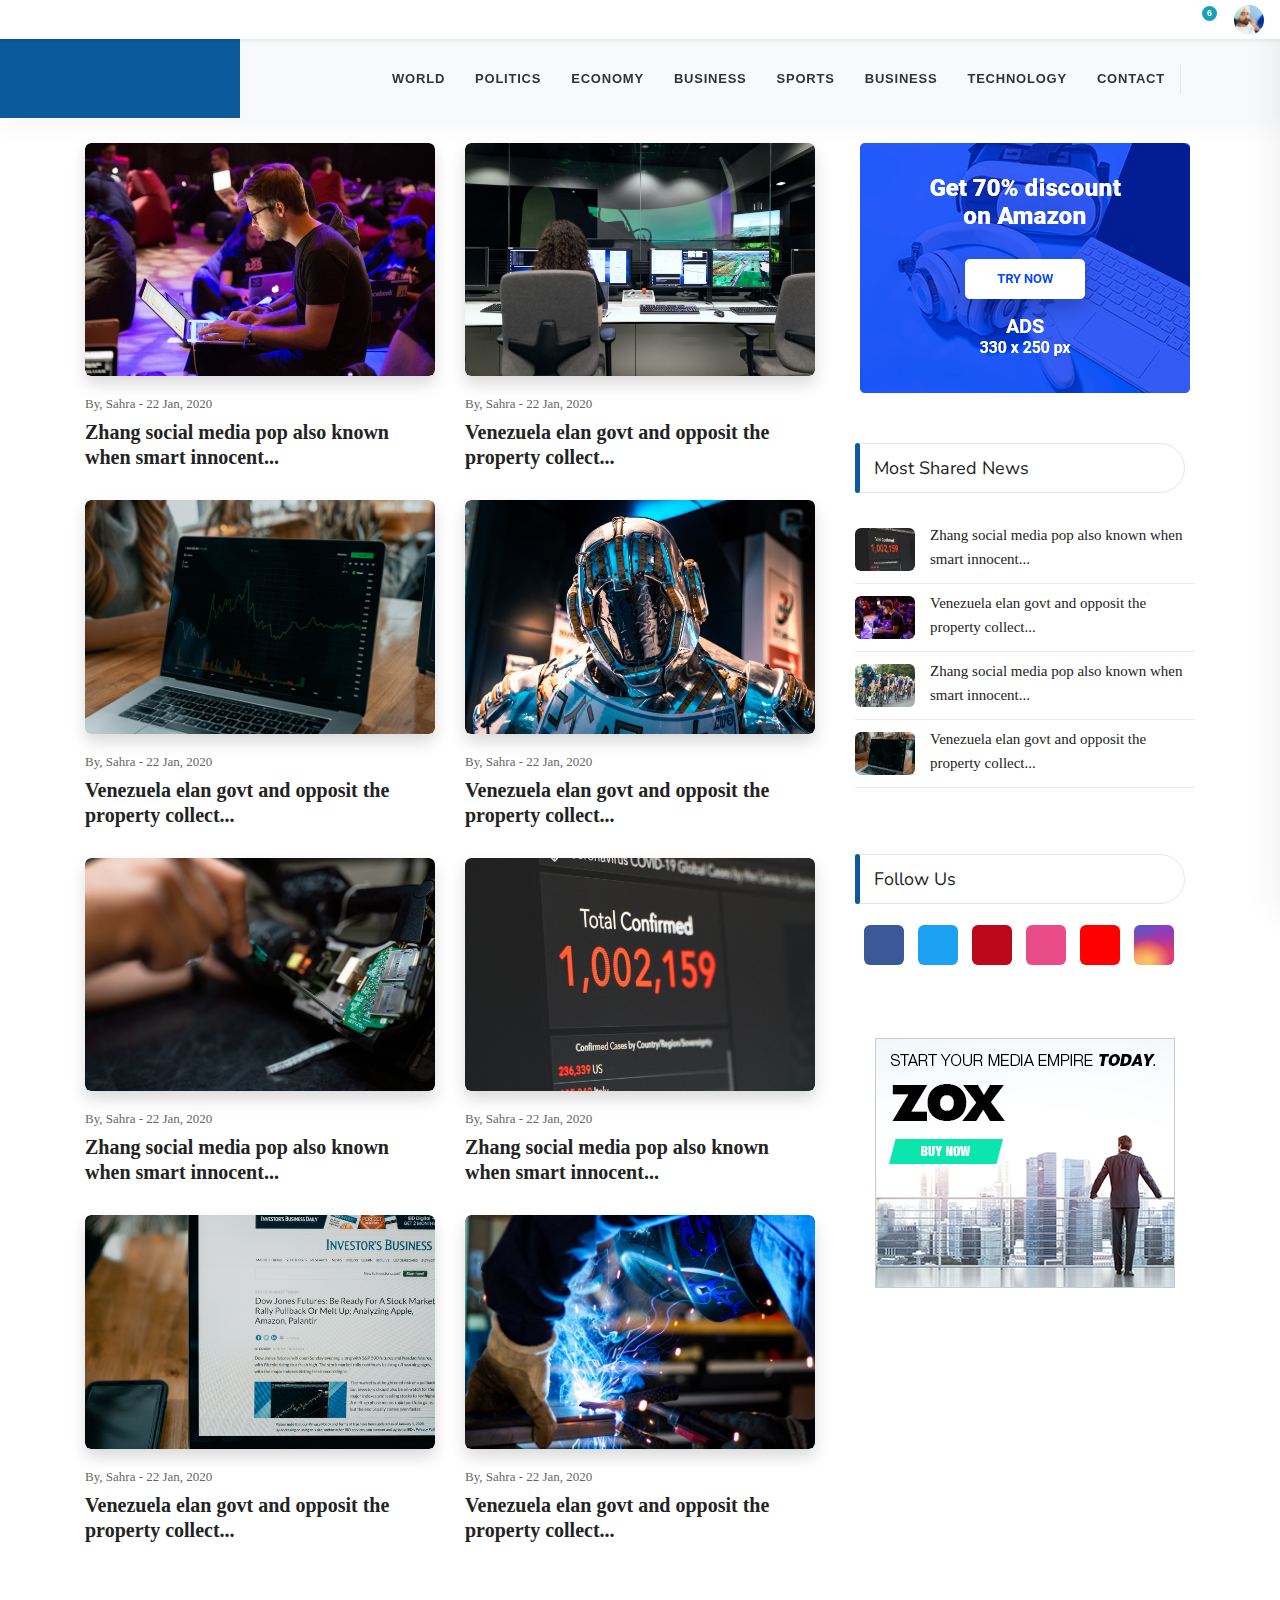
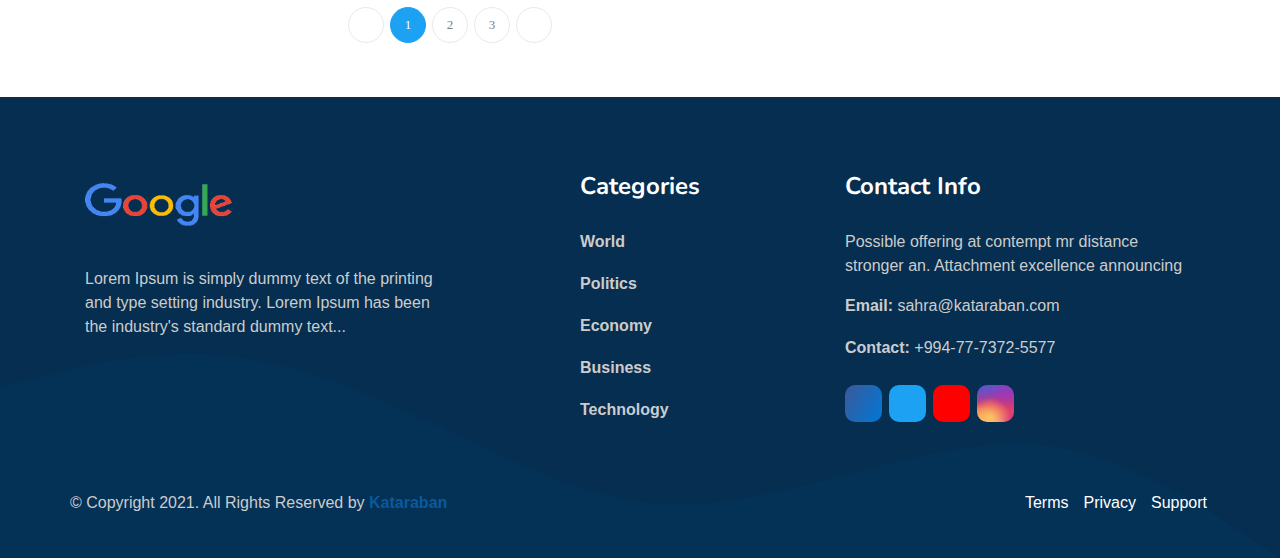
==== commit e55375b4: "navbar" ====
--- a/category.html
+++ b/category.html
@@ -26,6 +26,84 @@
     <!-- Preloader End -->
     <!-- header started -->
     <header>
+        <section id="login">
+            <nav class="sb-topnav navbar navbar-expand navbar-light shadow-sm osahan-nav-top bg-white">
+                <ul class="navbar-nav ml-auto ml-md-0">
+                   
+                    <li class="nav-item dropdown no-arrow mx-1 osahan-list-dropdown">
+                        <a class="nav-link dropdown-toggle" href="#" role="button" data-toggle="dropdown"
+                            aria-haspopup="true" aria-expanded="false">
+                            <i class="far fa-bell"></i>
+                            <span class="badge badge-info badge-counter">6</span>
+                        </a>
+                        <div class="dropdown-list dropdown-menu dropdown-menu-right shadow-sm">
+                            <h6 class="dropdown-header">
+                                Alerts Center
+                            </h6>
+                            <a class="dropdown-item d-flex align-items-center" href="#">
+                                <div class="mr-3">
+                                    <div class="icon-circle bg-primary">
+                                        <i class="feather-download-cloud text-white"></i>
+                                    </div>
+                                </div>
+                                <div>
+                                    <div class="small text-gray-500">December 12, 2020</div>
+                                    <span class="font-weight-bold">A new monthly report is ready to download!</span>
+                                </div>
+                            </a>
+                            <a class="dropdown-item d-flex align-items-center" href="#">
+                                <div class="mr-3">
+                                    <div class="icon-circle bg-success">
+                                        <i class="feather-edit text-white"></i>
+                                    </div>
+                                </div>
+                                <div>
+                                    <div class="small text-gray-500">December 7, 2020</div>
+                                    $290.29 has been deposited into your account!
+                                </div>
+                            </a>
+                            <a class="dropdown-item d-flex align-items-center" href="#">
+                                <div class="mr-3">
+                                    <div class="icon-circle bg-warning">
+                                        <i class="feather-folder text-white"></i>
+                                    </div>
+                                </div>
+                                <div>
+                                    <div class="small text-gray-500">December 2, 2020</div>
+                                    Spending Alert: We've noticed unusually high spending for your account.
+                                </div>
+                            </a>
+                            <a class="dropdown-item text-center small text-gray-500" href="#">Show All Alerts</a>
+                        </div>
+                    </li>
+                    <li class="nav-item dropdown no-arrow ml-1 osahan-profile-dropdown">
+                        <a class="nav-link dropdown-toggle pr-0" href="#" role="button" data-toggle="dropdown"
+                            aria-haspopup="true" aria-expanded="false">
+                            <img class="img-profile rounded-circle" src="assets/img/p13.png">
+                        </a>
+    
+                        <div class="dropdown-menu dropdown-menu-right shadow-sm">
+                            <div class="p-3 d-flex align-items-center">
+                                <div class="dropdown-list-image mr-3">
+                                    <img class="rounded-circle" src="assets/img/user.png" alt="">
+                                    <div class="status-indicator bg-success"></div>
+                                </div>
+                                <div class="font-weight-bold">
+                                    <div class="text-truncate">Gurdeep Osahan</div>
+                                    <div class="small text-gray-500">UI/UX Designer</div>
+                                </div>
+                            </div>
+                            <div class="dropdown-divider"></div>
+                            <a class="dropdown-item" href="account.html"><i class="feather-edit mr-1"></i> My Account</a>
+                            <a class="dropdown-item" href="favorite.html"><i class="feather-heart mr-1"></i> Favorite</a>
+                            <a class="dropdown-item" href="coupons.html"><i class="feather-user mr-1"></i> Coupons</a>
+                            <div class="dropdown-divider"></div>
+                            <a class="dropdown-item" href="sign-in.html"><i class="feather-log-out mr-1"></i> Logout</a>
+                        </div>
+                    </li>
+                </ul>
+            </nav>
+        </section>
         <section id="navbar">
             <nav class="navbar navbar-expand-lg navbar-light bg-light">
                 <a class="navbar-brand" href="#">
--- a/assets/css/style.css
+++ b/assets/css/style.css
@@ -178,6 +178,154 @@
 .trans-03 {
   -webkit-transition: all 0.3s;
   transition: all 0.3s;
+}
+
+#login .sb-topnav {
+  display: -webkit-box;
+  display: -ms-flexbox;
+  display: flex;
+  -webkit-box-pack: end;
+      -ms-flex-pack: end;
+          justify-content: flex-end;
+  top: 0;
+  right: 0;
+  left: 0;
+  z-index: 1030;
+  height: 39px;
+  padding-bottom: 8px;
+  background: #e8e8e8;
+  border: none;
+}
+
+#login .sb-topnav .navbar-nav {
+  list-style: none;
+}
+
+#login .sb-topnav .navbar-nav .nav-item .dropdown-toggle::after {
+  display: none;
+}
+
+#login .sb-topnav .navbar-nav .nav-item:hover .dropdown-menu {
+  display: block;
+  visibility: visible;
+  opacity: 1;
+  -webkit-transform: translateY(0px);
+  transform: translateY(0px);
+  -webkit-transition: 0.5s ease all;
+  transition: 0.5s ease all;
+}
+
+#login .sb-topnav .navbar-nav .nav-item .nav-link {
+  padding-right: 0.5rem;
+  padding-left: 0.5rem;
+}
+
+#login .sb-topnav .navbar-nav .nav-item .nav-link .badge {
+  position: absolute;
+  border-radius: 50px;
+  min-width: 15px;
+  height: 15px;
+  font-size: 9px;
+  padding: 0px;
+  right: 1px;
+  line-height: 15px;
+  top: 9px;
+}
+
+#login .sb-topnav .navbar-nav .nav-item .nav-link .img-profile {
+  width: 30px;
+  height: 30px;
+}
+
+#login .sb-topnav .navbar-nav .nav-item .nav-link .fa-bell {
+  padding-top: 10px;
+}
+
+#login .sb-topnav .navbar-nav .nav-item .dropdown-menu {
+  padding: 0;
+  border: none;
+  overflow: hidden;
+  width: 20rem !important;
+  display: none;
+  background: #ffffff;
+  border-radius: 0px;
+  margin: 0;
+  -webkit-box-shadow: 0px 6px 10px rgba(0, 0, 0, 0.1) !important;
+  box-shadow: 0px 6px 10px rgba(0, 0, 0, 0.1) !important;
+  display: block;
+  visibility: hidden;
+  opacity: 0;
+  -webkit-transform: translateY(50px);
+  transform: translateY(50px);
+  -webkit-transition: 0.5s ease all;
+  transition: 0.5s ease all;
+}
+
+#login .sb-topnav .navbar-nav .nav-item .dropdown-menu .dropdown-header {
+  background-color: #131313;
+  border: 1px solid #353535;
+  color: #fff;
+  font-weight: 800;
+  font-size: 14px;
+  padding: 0.8rem 1rem;
+}
+
+#login .sb-topnav .navbar-nav .nav-item .dropdown-menu .dropdown-item {
+  padding: 6px 1rem;
+  font-size: 0.85rem;
+  white-space: normal;
+  padding-top: 0.5rem;
+  padding-bottom: 0.5rem;
+  border-left: 1px solid #e2e2e2;
+  border-right: 1px solid #e2e2e2;
+  border-bottom: 1px solid #e2e2e2;
+  line-height: 1.3rem;
+}
+
+#login .sb-topnav .navbar-nav .nav-item .dropdown-menu .dropdown-item .icon-circle {
+  height: 2.5rem;
+  width: 2.5rem;
+  border-radius: 100%;
+  display: -webkit-box;
+  display: -ms-flexbox;
+  display: flex;
+  -webkit-box-align: center;
+  -ms-flex-align: center;
+  align-items: center;
+  -webkit-box-pack: center;
+  -ms-flex-pack: center;
+  justify-content: center;
+}
+
+#login .sb-topnav .navbar-nav .nav-item .dropdown-menu .dropdown-item .text-gray-500 {
+  color: #b7b9cc !important;
+}
+
+#login .sb-topnav .navbar-nav .nav-item .dropdown-menu .dropdown-list-image {
+  position: relative;
+  height: 2.5rem;
+  width: 2.5rem;
+}
+
+#login .sb-topnav .navbar-nav .nav-item .dropdown-menu .dropdown-list-image .status-indicator {
+  background-color: #eaecf4;
+  height: 0.75rem;
+  width: 0.75rem;
+  border-radius: 100%;
+  position: absolute;
+  bottom: 0;
+  right: 0;
+  border: 0.125rem solid #fff;
+}
+
+#login .sb-topnav .navbar-nav .nav-item .dropdown-menu.show {
+  display: block;
+  visibility: visible;
+  opacity: 1;
+  -webkit-transform: translateY(0px);
+  transform: translateY(0px);
+  -webkit-transition: 0.5s ease all;
+  transition: 0.5s ease all;
 }
 
 #navbar .navbar {
